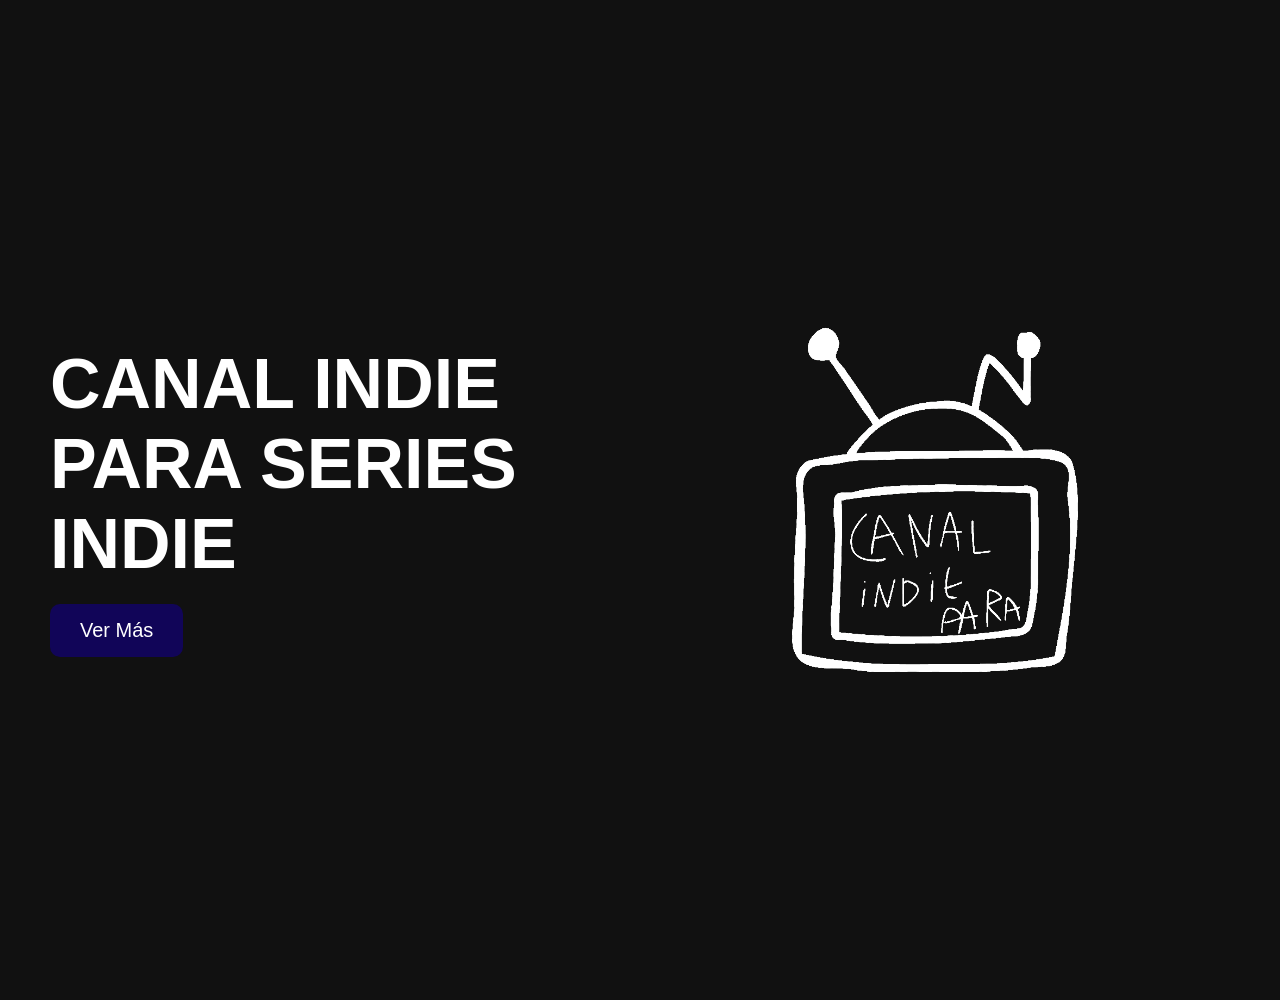
==== ivtv/index.html @ 78e95650 "Add files via upload" ====
<!DOCTYPE html>
<html lang="es">

<head>
  <meta charset="UTF-8">
  <meta name="viewport" content="width=device-width, initial-scale=1.0">

  <title>IndieVision TV</title>

  <link rel="stylesheet" href="style.css">
</head>

<body>

  <section class="hero">

    <!-- IZQUIERDA -->

    <div class="left">

      <h1>CANAL INDIE PARA SERIES INDIE</h1>

      <button>
        Ver Más
      </button>

    </div>

    <!-- DERECHA -->

    <div class="right">

      <img src="Gif_1.gif"
           alt="GIF"
           class="gif">

    </div>

  </section>

</body>
</html>
---- ivtv/style.css ----
body {
  margin: 0;
  background: #111;
  color: white;
  font-family: Arial;
  overflow: hidden;
}

.hero {
  height: 100vh;

  display: flex;
  align-items: center;
  justify-content: space-around;

  padding: 50px;
}

/* IZQUIERDA */

.left {
  width: 50%;
}

.left h1 {
  font-size: 70px;
  margin: 0;
}

.left p {
  font-size: 25px;
  color: #aaa;
}

/* BOTON */

button {
  margin-top: 20px;

  background: #110558;
  color: white;

  border: none;
  padding: 15px 30px;

  font-size: 20px;

  border-radius: 10px;

  cursor: pointer;

  transition: 0.3s;
}

button:hover {
  transform: scale(1.1);
  background: #0025a0;
}

/* DERECHA */

.right {
  width: 50%;
  display: flex;
  justify-content: center;
}

/* GIF */

.gif {
  width: 600px;

  animation: fadeUp 1.5s ease;

  animation:
fadeUp 1.5s ease,
float 3s ease-in-out infinite;
}

/* ANIMACION */

@keyframes fadeUp {

  from {
    opacity: 0;
    transform: translateY(80px);
  }

  to {
    opacity: 1;
    transform: translateY(0);
  }

}

@keyframes float {

  0% {
    transform: translateY(0px);
  }

  50% {
    transform: translateY(-10px);
  }

  100% {
    transform: translateY(0px);
  }

}
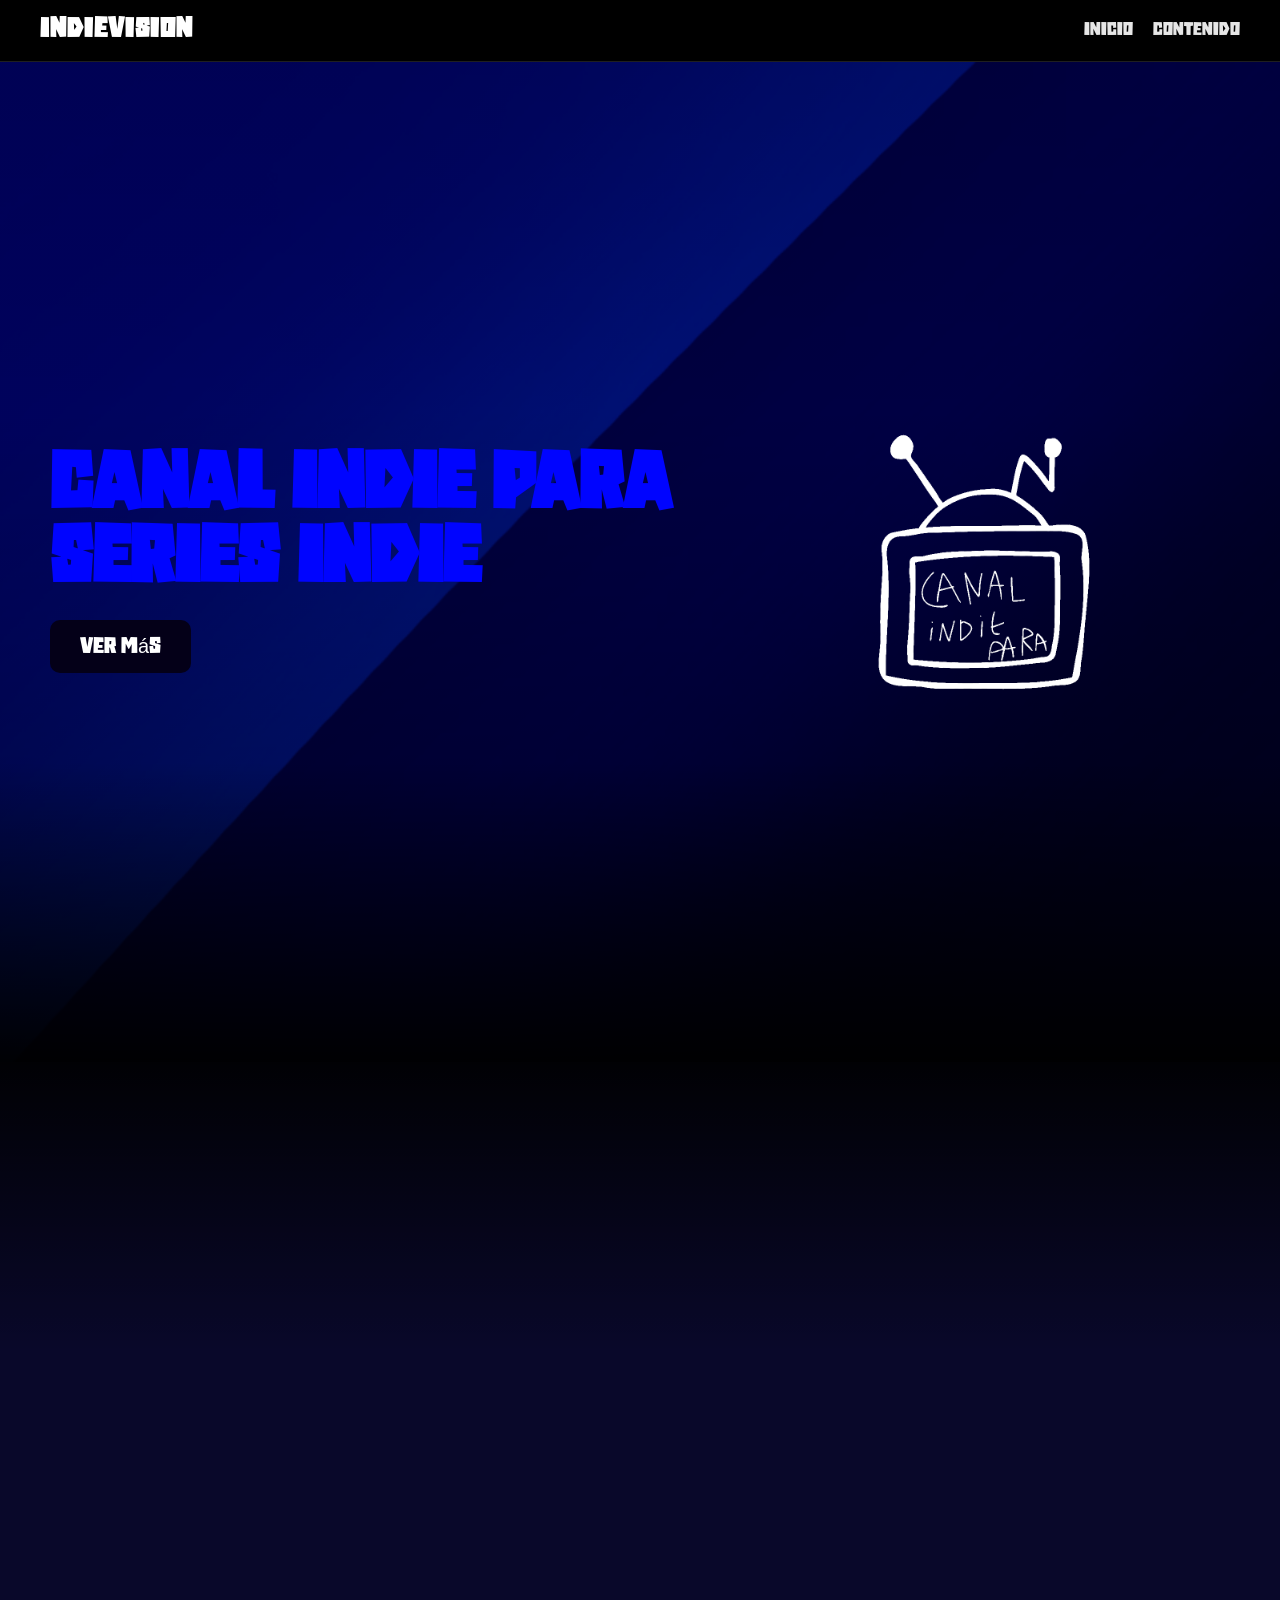
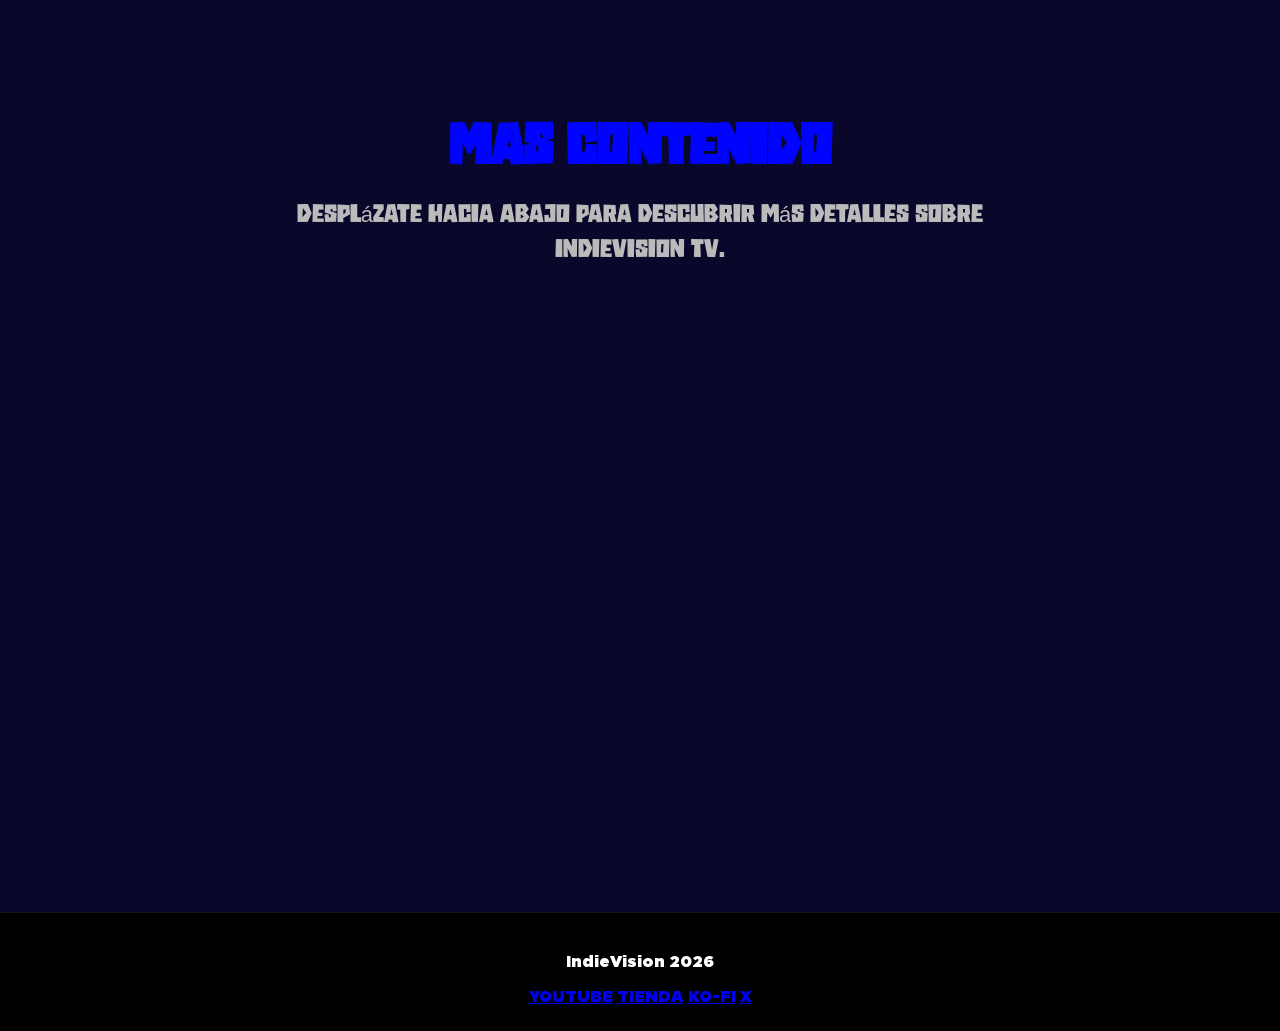
==== commit e891f83d: "Add files via upload" ====
--- a/ivtv/index.html
+++ b/ivtv/index.html
@@ -2,17 +2,27 @@
 <html lang="es">
 
 <head>
+  <link rel="icon" href="imagenes/favicon.png" type="image/png">
   <meta charset="UTF-8">
   <meta name="viewport" content="width=device-width, initial-scale=1.0">
 
   <title>IndieVision TV</title>
 
   <link rel="stylesheet" href="style.css">
+  <script src="script.js" defer></script>
 </head>
 
 <body>
 
-  <section class="hero">
+  <header class="site-header">
+    <a href="#inicio" class="brand">IndieVision</a>
+    <nav class="nav-links">
+      <a href="#inicio">Inicio</a>
+      <a href="#contenido">Contenido</a>
+    </nav>
+  </header>
+
+  <section class="hero" id="inicio">
 
     <!-- IZQUIERDA -->
 
@@ -20,9 +30,7 @@
 
       <h1>CANAL INDIE PARA SERIES INDIE</h1>
 
-      <button>
-        Ver Más
-      </button>
+      <a href="#contenido" class="hero-button">Ver Más</a>
 
     </div>
 
@@ -38,5 +46,21 @@
 
   </section>
 
+  <section class="more" id="contenido">
+    <div class="more-content">
+      <h2>Mas contenido</h2>
+      <p>Desplázate hacia abajo para descubrir más detalles sobre IndieVision TV.</p>
+    </div>
+  </section>
+
+  <footer class="footer">
+    <p>IndieVision 2026</p>
+    <a href="https://youtube.com/@indievision-i7i?si=_l0GTs4Nd3qG5EfG">YOUTUBE</a>
+    <a href="https://indievision-shop.fourthwall.com/">TIENDA</a>
+    <a href="https://ko-fi.com/indievision">KO-FI</a>
+    <a href="https://x.com/SoloparaGD60905">X</a>
+  </footer>
+
 </body>
-</html>+</html>
+
--- a/ivtv/style.css
+++ b/ivtv/style.css
@@ -1,25 +1,111 @@
+@font-face {
+  font-family: "chicalo";
+  src: url(fuentes/CHICALO.OTF) format("truetype");
+}
+
+@font-face {
+  font-family: "CN";
+  src: url(fuentes/CN.TTF) format("truetype");
+}
+
+html {
+  scroll-behavior: smooth;
+}
+
 body {
   margin: 0;
-  background: #111;
-  color: white;
-  font-family: Arial;
-  overflow: hidden;
+  min-height: 100vh;
+  background: #000000;
+  color: rgb(0, 4, 255);
+  font-family: "chicalo", Arial, sans-serif;
+}
+
+.site-header {
+  position: sticky;
+  top: 0;
+  z-index: 10;
+  display: flex;
+  align-items: center;
+  justify-content: space-between;
+  padding: 18px 40px;
+  background: rgba(0, 0, 0, 0.82);
+  backdrop-filter: blur(10px);
+  border-bottom: 1px solid rgba(255, 255, 255, 0.12);
+}
+
+.brand {
+  color: #ffffff;
+  font-size: 24px;
+  font-weight: 700;
+  text-decoration: none;
+  letter-spacing: 1px;
+}
+
+.nav-links {
+  display: flex;
+  gap: 20px;
+}
+
+.nav-links a {
+  color: #e6e6e6;
+  text-decoration: none;
+  font-size: 16px;
+  transition: color 0.3s ease;
+}
+
+.nav-links a:hover {
+  color: #5c7cff;
 }
 
 .hero {
-  height: 100vh;
+  position: relative;
+  min-height: 100vh;
 
   display: flex;
   align-items: center;
   justify-content: space-around;
 
   padding: 50px;
+  background: transparent;
+  overflow: hidden;
+  isolation: isolate;
+}
+
+.hero::before {
+  content: "";
+  position: absolute;
+  inset: 0;
+  background: linear-gradient(
+      to bottom,
+      rgba(0, 0, 0, 0.3) 0%,
+      rgba(0, 0, 0, 0.25) 35%,
+      rgba(0, 0, 0, 0.55) 100%
+    ),
+    url("imagenes/iv fondo.png") center/cover no-repeat;
+  z-index: -1;
+}
+
+.hero::after {
+  content: "";
+  position: absolute;
+  left: 0;
+  right: 0;
+  bottom: 0;
+  height: 30%;
+  background: linear-gradient(to top, rgba(0, 0, 0, 0.95), transparent);
+  z-index: -1;
 }
 
 /* IZQUIERDA */
 
+.left,
+.right {
+  position: relative;
+  z-index: 1;
+}
+
 .left {
-  width: 50%;
+  width: 70%;
 }
 
 .left h1 {
@@ -34,27 +120,23 @@
 
 /* BOTON */
 
-button {
+.hero-button {
+  display: inline-block;
   margin-top: 20px;
-
-  background: #110558;
-  color: white;
-
+  background: #040018;
+  color: rgb(255, 255, 255);
   border: none;
   padding: 15px 30px;
-
   font-size: 20px;
-
   border-radius: 10px;
-
   cursor: pointer;
-
+  text-decoration: none;
   transition: 0.3s;
 }
 
-button:hover {
+.hero-button:hover {
   transform: scale(1.1);
-  background: #0025a0;
+  background: #000000;
 }
 
 /* DERECHA */
@@ -68,13 +150,9 @@
 /* GIF */
 
 .gif {
-  width: 600px;
-
-  animation: fadeUp 1.5s ease;
-
-  animation:
-fadeUp 1.5s ease,
-float 3s ease-in-out infinite;
+  width: min(1000px, 90%);
+
+  animation: fadeUp 1.5s ease, float 3s ease-in-out infinite;
 }
 
 /* ANIMACION */
@@ -107,4 +185,114 @@
     transform: translateY(0px);
   }
 
-}+}
+
+@media (max-width: 768px) {
+
+  .site-header {
+    flex-direction: column;
+    gap: 10px;
+    padding: 14px 20px;
+  }
+
+  .nav-links {
+    gap: 14px;
+    flex-wrap: wrap;
+    justify-content: center;
+  }
+
+  .hero {
+
+    flex-direction: column-reverse;
+
+    text-align: center;
+
+    padding: 20px;
+  }
+
+  .left,
+  .right {
+
+    width: 100%;
+  }
+
+  .left h1 {
+
+    font-size: clamp(40px, 10vw, 70px);
+  }
+
+  .left p {
+
+    font-size: clamp(18px, 4vw, 25px);
+  }
+
+  .gif {
+
+    width: min(300px, 90%);
+
+    margin-bottom: 30px;
+  }
+
+}
+
+.more {
+  position: relative;
+  min-height: 130vh;
+  padding: 140px 50px 140px;
+  background: linear-gradient(180deg, rgba(0, 0, 0, 0.9) 0%, rgba(0, 0, 0, 0) 20%), #09082a;
+  display: flex;
+  align-items: center;
+  justify-content: center;
+  overflow: hidden;
+}
+
+.more::before {
+  content: "";
+  position: absolute;
+  top: -18%;
+  left: 0;
+  right: 0;
+  height: 32%;
+  background: #000000;
+  transform: skewY(-8deg);
+  transform-origin: bottom left;
+  z-index: -1;
+}
+
+.more::after {
+  content: "";
+  position: absolute;
+  left: 0;
+  right: 0;
+  bottom: -12%;
+  height: 22%;
+  background: #000000;
+  transform: skewY(-8deg);
+  transform-origin: top left;
+  z-index: -1;
+}
+
+.more-content {
+  max-width: 800px;
+  text-align: center;
+}
+
+.more-content h2 {
+  font-size: 50px;
+  margin-bottom: 20px;
+}
+
+.more-content p {
+  font-size: 22px;
+  color: #bbb;
+  line-height: 1.6;
+}
+
+.footer {
+  padding: 24px 20px;
+  text-align: center;
+  background: #000000;
+  color: #ffffff;
+  border-top: 1px solid rgba(255, 255, 255, 0.08);
+  font-family: "CN", Arial, sans-serif;
+}
